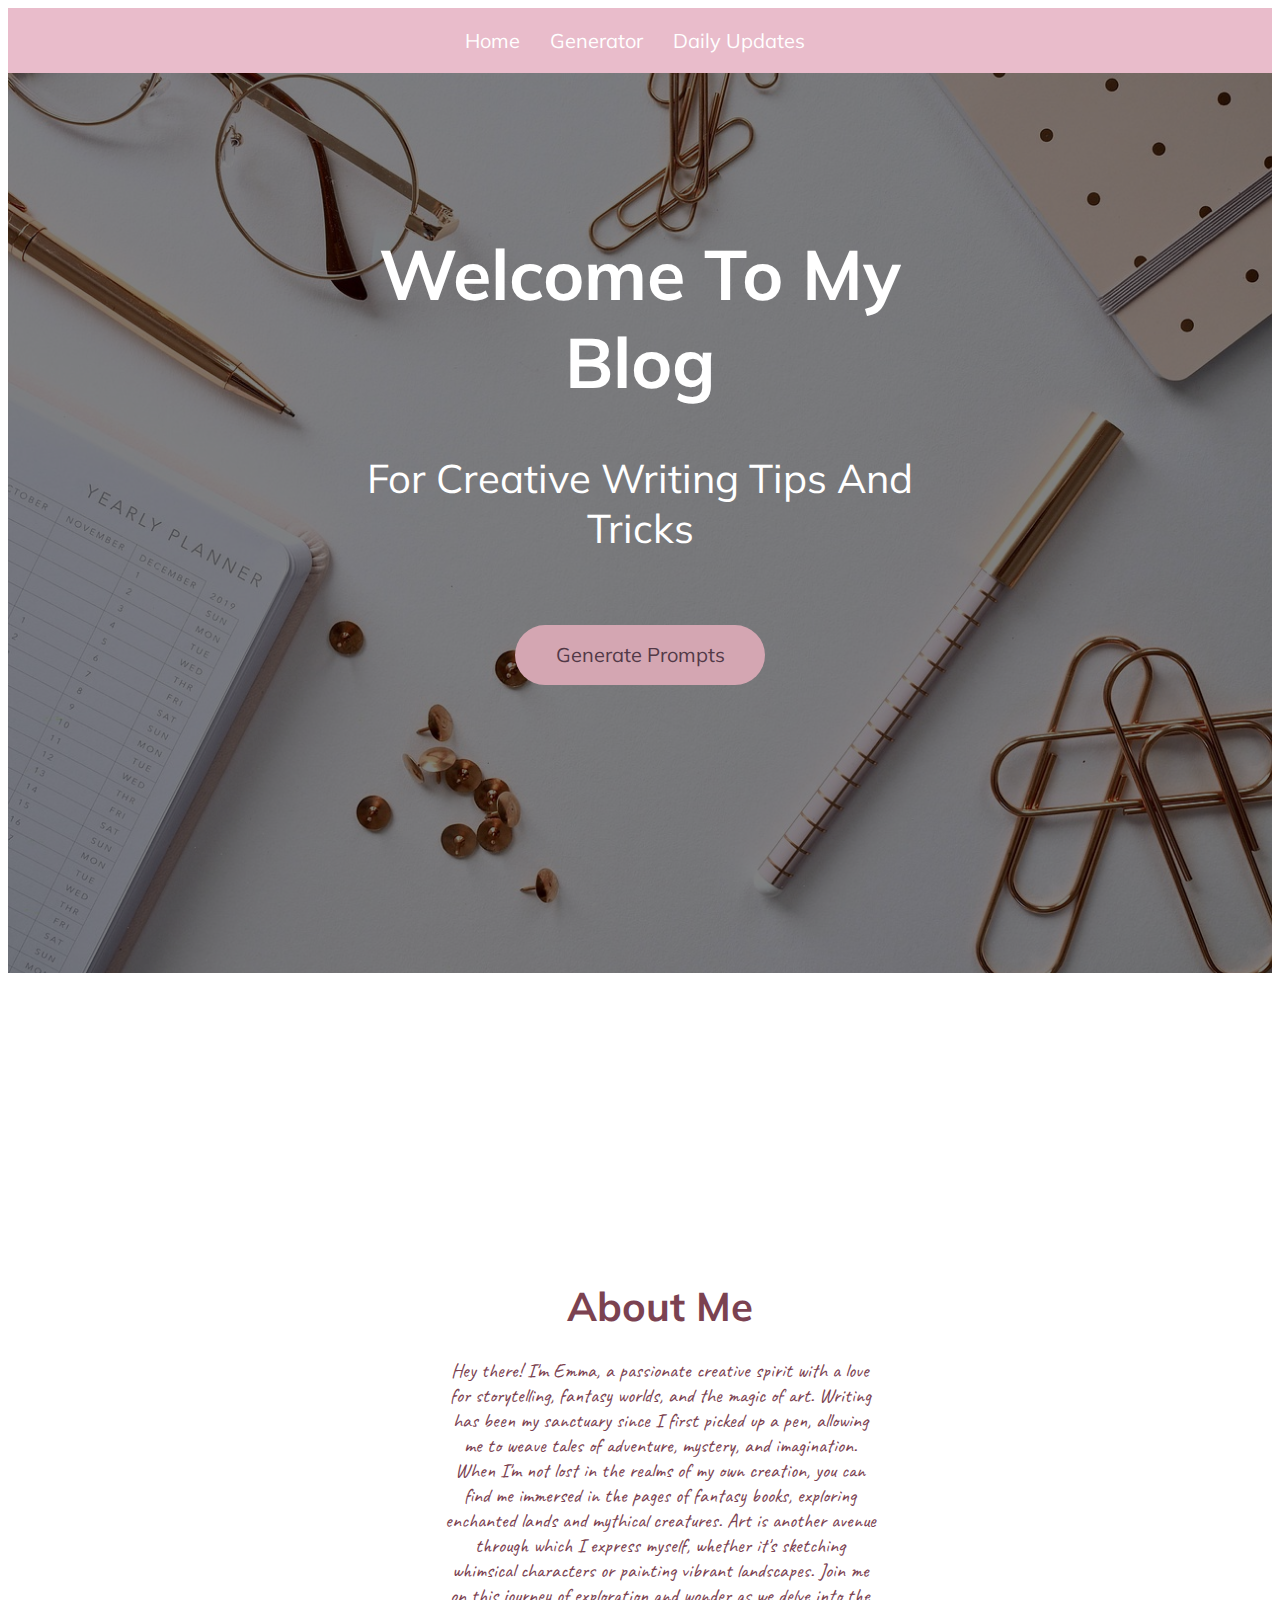
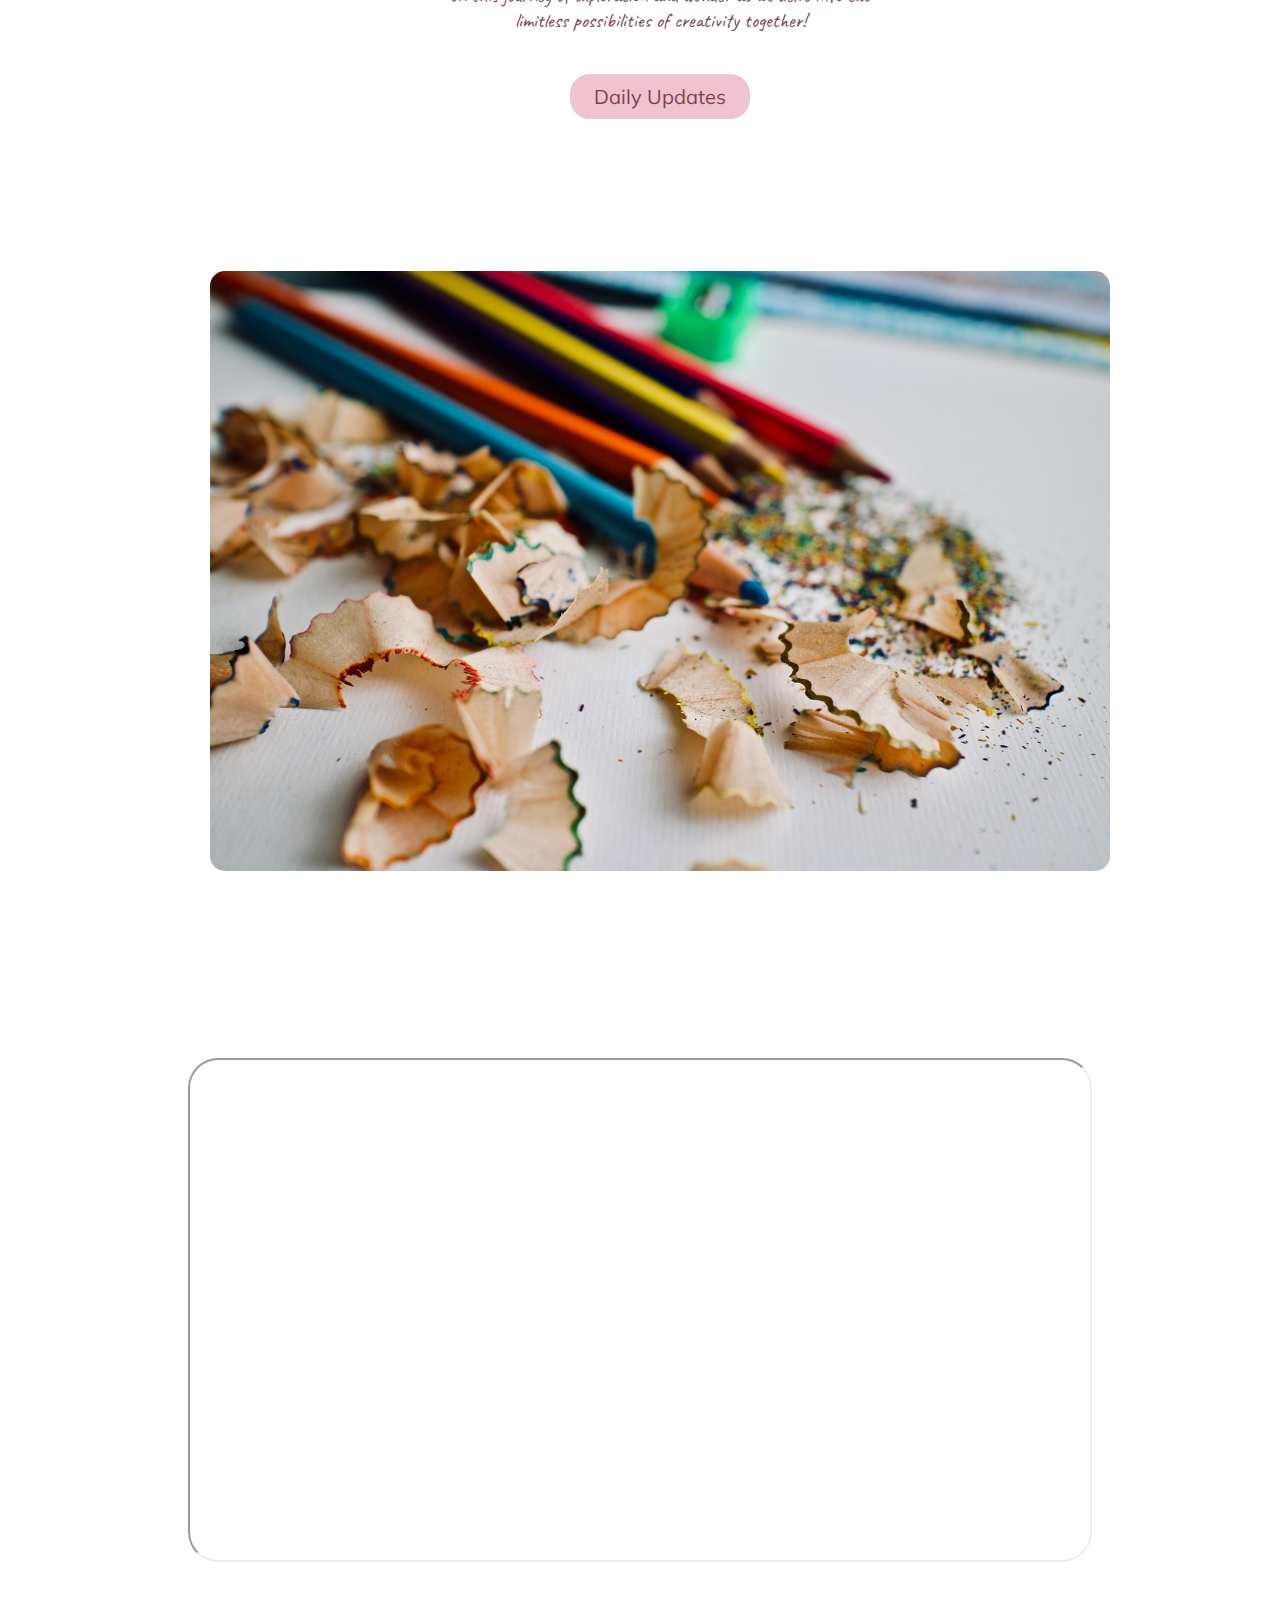
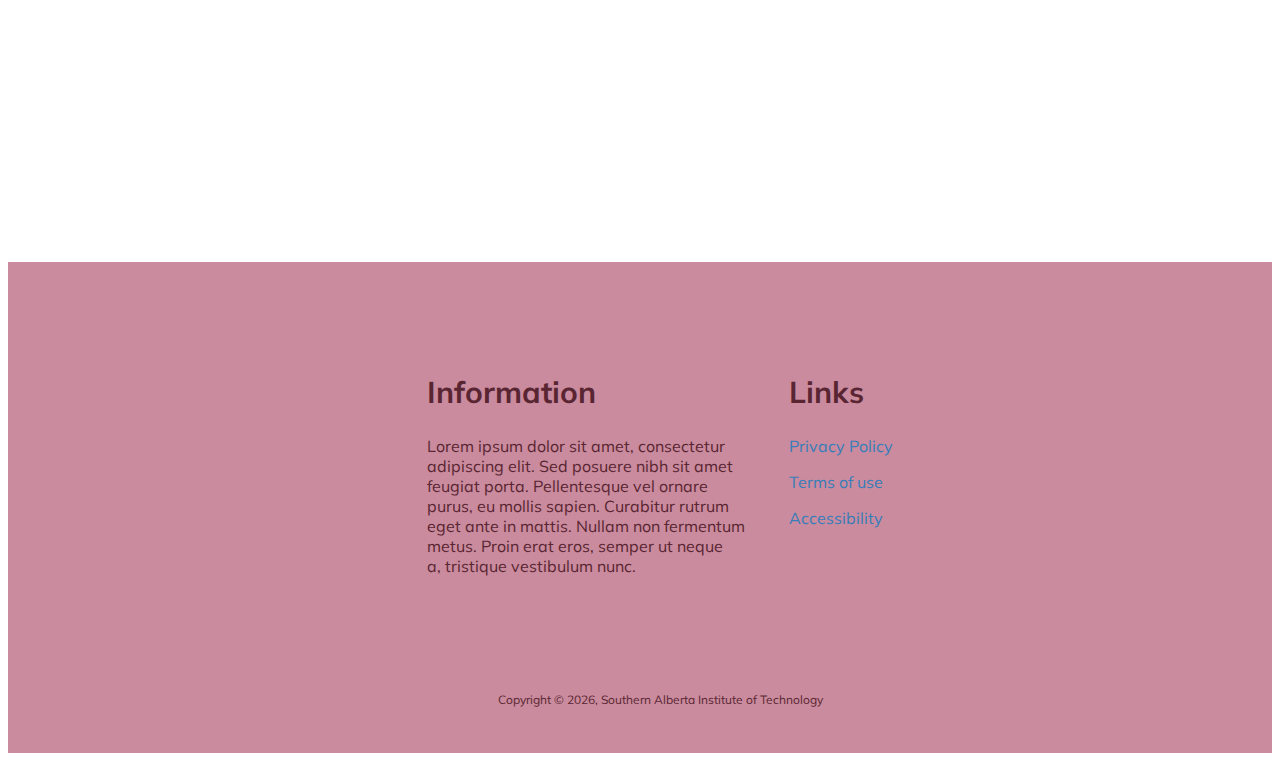
==== index.html @ 94fe72d8 "renamed the homepage html to index html" ====
<!DOCTYPE html>
<html lang="en">
    <head>
        <meta charset="UTF-8">
        <meta http-equiv="X-UA-Compatible" content="IE=edge">
        <meta name="viewport" content="width=device-width, initial-scale=1.0">
        <link rel="stylesheet" type="text/css" href="styles/project_one.css">
        <link rel="preconnect" href="https://fonts.gstatic.com" crossorigin>
        <link href="https://fonts.googleapis.com/css2?family=Caveat:wght@400..700&family=Mulish:ital,wght@0,200..1000;1,200..1000&display=swap" rel="stylesheet">
        
        <title>My Blog</title>
    </head>
    <body>
    
        <section class="hero-container">

            <div class="nav-menu">
                <div class="nav-toggle" onclick="toggleNav()">
                    <div class="bar"></div>
                    <div class="bar"></div>
                    <div class="bar"></div>
                </div>
                <ul class="nav-links">
                    <li><a href="homepage.html">Home</a></li>
                    <li><a href="writingprompts.html">Generator</a></li>
                    <li><a href="dailyupdate.html">Daily Updates</a></li>
                </ul> 
            </div>

            <div class="hero-image" >
                <img class="blog-welcome" src="assets/writing_desk.jpg" alt="white desk with journal and assorted stationery clutter">
                <div class="hero-text">
                    <h1>Welcome To My Blog</h1>
                    <p>For Creative Writing Tips And Tricks</p>
                    <script>
                        function redirectToPage() {
                            window.location.href = "writingprompts.html";
                        }
                    </script>
                    <button class="generate-prompts" onclick="redirectToPage()">Generate Prompts</button>
                </div>
            </div>
        </section>

        <section class="content-container">
            <!-- Remove and add content HTML -->
            <div>
              <ul class="content-items">
                <li class="content-text">
                  <h1 class="about-me">About Me</h1>
                  <p>Hey there! I'm Emma, a passionate creative spirit with a love for storytelling, fantasy worlds, and the magic of art. Writing has been my sanctuary since I first picked up a pen, allowing me to weave tales of adventure, mystery, and imagination. When I'm not lost in the realms of my own creation, you can find me immersed in the pages of fantasy books, exploring enchanted lands and mythical creatures. Art is another avenue through which I express myself, whether it's sketching whimsical characters or painting vibrant landscapes. Join me on this journey of exploration and wonder as we delve into the limitless possibilities of creativity together!
                  </p>
                  <script>
                    function showAlert2() {
                      alert ("https://www.youtube.com/watch?v=S7TUe5w6RHo&t");
                    }
                  </script>
                  <button class="daily-update" onclick="window.location.href = 'dailyupdate.html'">Daily Updates</button>
                </li>
                <li>
                  <img class="content-image" src="assets/pencil_shavings.jpg" alt="coloured pencil shavings on white paper">
                </li>
              </ul>
            </div>
        </section>

        <section class="video-container">
            <iframe class="video"
                src="https://www.youtube.com/embed/X0rspL23tqw" alt="☀️ fantasy worldbuilding 101 - pt. 1: the absolute basics. By Lynn d. Jung">
            </iframe>
        </section>

        <section class="footer-container">
            <footer>
                <ul class="footer-items">
                  <li>
                        <h2 class="footer-header">Information</h2>
                        <p>Lorem ipsum dolor sit amet, consectetur
                        <br>adipiscing elit. Sed posuere nibh sit amet
                        <br> feugiat porta. Pellentesque vel ornare
                        <br> purus, eu mollis sapien. Curabitur rutrum
                        <br> eget ante in mattis. Nullam non fermentum
                        <br> metus. Proin erat eros, semper ut neque
                        <br> a, tristique vestibulum nunc.
                        </p>
                  </li>
                  <li>
                        <h2 class="footer-header">Links</h2>
                        <p><a href="mailto:hege@example.com">Privacy Policy</a></p>
                        <p><a href="mailto:hege@example.com">Terms of use</a></p>
                        <p><a href="mailto:hege@example.com">Accessibility</a></p>
                  </li>
                  
                  <p class="copyright">Copyright &copy; <script>document.write(new Date().getFullYear())</script>, Southern Alberta Institute of Technology</p>
                </ul>
            </footer>
        </section>

        <script src="script.js" defer></script>
    </body>
</html>
---- styles/project_one.css ----
/*navigation menu*/
.nav-menu {
    background-color: #e9bccb;
    padding: 20px;
    font-family: "Mulish";
}

.nav-toggle {
    display: none; /* Initially hide the hamburger menu */
    cursor: pointer;
}

.bar {
    width: 25px;
    height: 3px;
    background-color: white;
    margin: 5px 0;
}

.nav-links {
    list-style-type: none;
    padding: 0;
    margin: 0;
    display: flex;
    justify-content: center;
}

.nav-links li {
    margin-right: 10px;
}

.nav-links li a {
    text-decoration: none;
    color: white;
    font-size: 20px;
    padding: 10px;
}

/* Media query for phone screen sizes */
@media (max-width: 768px) {
    .nav-toggle {
        display: block; /* Show the hamburger menu */
    }
    
    .nav-links {
        display: none; /* Hide the navigation links by default */
    }
    
    .nav-links.active {
        display: flex; /* Show the navigation links when active */
        flex-direction: column; /* Stack the links vertically */
        align-items: center; /* Center the links vertically */
        background-color: #e9bccb;
        padding-top: 20px;
    }
}

/*hero page stuff*/
.hero-container {
    color: #fff;
    height: 100vh;
    text-align: center;
    width: auto;
    background-size: 100% 100%;
    
}
.blog-welcome {
    object-fit: cover;
    width: 100%;
    height: 100vh;
    filter:brightness(50%)
    
}


/* Place text in the middle of the image */
.hero-text {
    text-align: center;
    position: absolute;
    top: 50%;
    left: 50%;
    transform: translate(-50%, -50%);
    color: rgb(255, 255, 255);
    font-size: 40px;
    font-family: "Mulish";

}
.hero-text h1{
    font-family: "Mulish";
    font-size:70px;
}

.generate-prompts{
    color: rgb(82, 57, 71);
    background-color: rgb(212, 166, 178);
    border: none;
    border-radius: 100px;
    margin: 5%;
    font-size: 20px;
    width: 250px;
    height:60px;
    font-family: "Mulish", bold;
    
}
.generate-prompts:hover{
    background-color: rgb(239, 195, 207);
    color: rgb(255, 245, 245);
    transform: scale(1.1);
}

@media (max-width: 600px)/*phone*/{
    .hero-text{
        font-size:30px;
    }
    .hero-text h1{
        font-size: 60px;
    }
}

/* Style for the prompts container */
#prompts-container {
    margin-top: 100px;
    text-align: center;
    margin-left: 20px;
    margin-right: 20px;
    margin-bottom: 100px;
    background-color: rgb(255, 233, 239);
    padding-top: 100px;
    padding-bottom: 100px;
    padding-left: 20px;
    padding-right: 20px;
    border: solid 10px rgb(225, 177, 195);
    border-radius: 20px;
}

/* Style for individual prompts */
#prompts-container p {
    font-size: 30px;
    line-height: 1.5;
    font-family: "Caveat";
}

#generate-prompts-btn{
    color: rgb(88, 50, 72);
    background-color: rgb(228, 181, 194);
    border: none;
    border-radius: 100px;
    margin: 5%;
    font-size: 30px;
    width: 250px;
    height:60px;
    margin:  auto; 
    margin-top: 100px;
    display: block;
    font-family: "Mulish";
}

#generate-prompts-btn:hover{
    background-color: rgb(239, 195, 207);
    color: rgb(255, 245, 245);
    transform: scale(1.1);
}

.generator-container{
    height: 800px;
}

/*journal entry stuff*/
.journal-title{
    font-size: 40px;
    text-align: center;
    margin-top: 200px;
    font-family: "Mulish";
    color: #4c2b39;
}

@media (max-width: 3000px) and (min-width: 1500px) {
    .journal-container {
        display: flex;
        justify-content: center; /* Center content horizontally */
        align-items: center; /* Center content vertically */
    }
    .journal-textbox {
        width: 70%; /* Adjust width as needed */
        height: 800px; /* Adjust height as needed */
        font-size: 40px; /* Adjust font size as needed */
        padding: 10px; /* Adjust padding as needed */
        background-color: #ffe7ef;
        border: 10px solid #e9bccb; /* Add border for visual clarity */
        border-radius: 20px;
        resize: vertical; /* Allow vertical resizing */
        cursor: default;
        box-sizing: border-box;
        margin: 0 auto; /* Center the text box horizontally */
        font-family: "Caveat";
    }
}

@media (max-width: 1500px) {
    .journal-container {
        display: flex;
        justify-content: center; /* Center content horizontally */
        align-items: center; /* Center content vertically */
    }
    .journal-textbox {
        width: 90%; /* Adjust width for smaller screens */
        height: 600px; /* Adjust height as needed */
        margin-top: 50px;
        font-size: 30px; /* Adjust font size as needed */
        padding: 10px; /* Adjust padding as needed */
        background-color: #ffe7ef;
        border: 10px solid #e9bccb; /* Add border for visual clarity */
        border-radius: 20px;
        resize: vertical; /* Allow vertical resizing */
        cursor: default;
        margin: 0 auto; /* Center the text box horizontally */
        font-family: "Caveat";
    }
}

/*accordion stuff*/
.accordion-container {
    height: 800px;
    padding: 100px;
    text-align: center;
    margin-top: 100px;
    margin-bottom: 300px;
    
}
.accordion-container h2{
    font-family: "Mulish";
    color: #4c2b39;
}
.accordion {
    background-color: rgb(255, 198, 214);
    color: #4c2b39;
    cursor: pointer;
    padding: 50px;
    width: 100%;
    text-align: left;
    border: none;
    outline: none;
    transition: 0.4s;
    font-size: 20px;
}

.accordion:first-of-type {
    border-radius: 20px 20px 0 0;
}

.accordion:last-of-type {
    border-radius: 0 0 20px 20px;
}

.accordion:last-of-type.active {
    border-radius: 0 0 0 0;
}

.active, .accordion:hover {
    background-color: rgb(243, 184, 202);
}
.panel {
    padding: 0 50px;
    background-color: rgb(255, 224, 233);
    color: #4c2b39;
    overflow: hidden;
    max-height: 0;
    transition: max-height 0.2s ease-out;
    text-align: left;
    font-size: 16px;
}

.accordion:after {
    content: '\002B'; /* Unicode character for "plus" sign (+) */
    font-size: 13px;
    color: #4c2b39;
    float: right;
    margin-left: 5px;
}
.active:after {
    content: "\2212"; /* Unicode character for "minus" sign (-) */
}

/* Media query for phone sizes */
@media (max-width: 600px) {
    .accordion-container {
        height: auto; /* Let the height adjust dynamically */
        padding: 50px; /* Reduce padding for smaller screens */
    }
    
    .accordion {
        padding: 30px; /* Adjust padding for smaller screens */
        font-size: 16px; /* Reduce font size for smaller screens */
    }
    
    .panel {
        padding: 0 20px; /* Adjust padding for smaller screens */
        font-size: 14px; /* Reduce font size for smaller screens */
    }
}


/*content stuff*/
@media (min-width: 600px) and (max-width: 1500px)/*tablet*/{
    .content-container {
      height: 1600px;
      text-align: center;
      padding-top: 100px;
    }
    .content-text{
      padding-top: 100px;
      width: 27rem;
      font-family: "Caveat";
      font-size: 20px;
    }
    .content-image{
        height:auto;
        width: 100%;
        max-width: 900px;
        
    }
}
@media (max-width: 600px)/*phone*/{
    .content-container {
        height: 1400px;
        text-align: center;
        padding-top: 100px;
    }
    .content-text{
        padding-top: 100px;
        width: 90%; /* Adjust width for smaller screens */
        margin: 0 auto;
        font-size: 20px;
        font-family: "Caveat";
    }
    .content-image{
        height:auto;
        width: 100%;
        max-width: 1200px;
    }
}

@media (min-width: 1500px) and ( max-width:2225px)/*smaller desktop*/{
    .content-container {
        height: 1000px;
        text-align: center;
        padding-top: 100px;
    }
    .content-text{
        padding-top: 100px;
        width: 27rem;
        font-family: "Caveat";
        font-size: 20px;
    }
    .content-image{
        height:450px;
        width: 700px;
    }
}

@media (min-width: 2225px) and ( max-width:3000px)/*larger desktop*/{
    .content-container {
        height: 1000px;
        text-align: center;
        font-family: "Caveat";
        padding-top: 100px;
    }
    .content-text{
        padding-top: 100px;
        width: 40rem;
        font-size: 20px;
    }
    .content-image{
        height:450px;
        width: 700px;
    }
}

.about-me{
    font-family: "Mulish";
}
.content-image{
    border-radius: 15px;
}

.content-items li{
    display:inline-block;
    margin-left:5%;
    margin-right: 5%;
    margin-top: 130px;
    vertical-align: top;
    text-align: center;
}
 
.content-container{
    color: rgb(123, 66, 81);
}
.daily-update{
    color: rgb(123, 66, 81);
    background-color: rgb(239, 195, 207);
    border: none;
    border-radius: 20px;
    margin: 5%;
    font-size: 20px;
    width: 180px;
    height:45px;
    font-family: "Mulish";

}
.daily-update:hover{
    background-color: rgb(255, 218, 228);
    color: rgb(123, 66, 81);
    transform: scale(1.1);
}

/*embedded video css*/

.video {
    display: block;
    margin: auto;
    margin-bottom: 100px;
    margin-top: 50px;
    border-radius: 30px;
}

@media (min-width: 1200px){
    /* Adjust the max-width property to allow the video to scale up on larger screens */
    .video{
        margin-bottom: 300px;
        max-width: 900px; /* Set a larger max-width for larger screens */
        width: 100%; /* Ensure the video fills its container */
        height: 500px; /* Let the height adjust automatically based on the aspect ratio */
    }
}   

@media (max-width: 768px){
    /*video formatting*/
    .video{
        margin-bottom: 300px;
        max-width: 500px; /* Set a larger max-width for larger screens */
        width: 100%; /* Ensure the video fills its container */
        height: 300px;
    }
}

@media (min-width: 768px) and ( max-width:1200px){
    /*video formatting*/
    .video{
        margin-bottom: 300px;
        max-width: 700px; /* Set a larger max-width for larger screens */
        width: 100%; /* Ensure the video fills its container */
        height: 400px;
    }
}
  
/*footer stuff*/
@media (min-width: 805px) and (max-width: 1280px)/*tablet*/{
    .footer-container {
        background-color: rgb(201, 139, 157);
        width: 100%;
        height: 100%; /* Change height to 100% */
        position: relative;
        text-align: center;
        font-family: "Mulish";
        padding-top: 20px;
        padding-bottom: 10px;
        display: flex; /* Use flexbox to align items vertically */
        flex-direction: column; /* Align items in a column */
        justify-content: space-between; /* Space-between aligns items to top and bottom */
    }
}
@media (min-width: 1280px) and ( max-width:5000px)/*desktop*/{
    .footer-container {
        background-color: rgb(201, 139, 157);
        width: 100%;
        height: 100%; /* Change height to 100% */
        position: relative;
        text-align: center;
        padding-top: 20px;
        padding-bottom: 10px;
        font-family: "Mulish";
        display: flex; /* Use flexbox to align items vertically */
        flex-direction: column; /* Align items in a column */
        justify-content: space-between; /* Space-between aligns items to top and bottom */
    }
}
@media (min-width: 50px) and (max-width: 805px)/*phone*/{
    .footer-container {
        background-color: rgb(201, 139, 157);
        width: 100%;
        height: 100%; /* Change height to 100% */
        position: relative;
        text-align: center;
        padding-top: 20px;
        padding-bottom: 10px;
        font-family: "Mulish";
        display: flex; /* Use flexbox to align items vertically */
        flex-direction: column; /* Align items in a column */
        justify-content: space-between; /* Space-between aligns items to top and bottom */
    }
}
footer li{
    display: inline-block;
    text-align: left;
    margin-left: 20px;
    margin-right: 20px;
    vertical-align:top;
    padding-top: 50px;
    color: rgb(89, 37, 50);
}
.footer-header{
    font-size: 30px;
}
a:link {
    color: rgb(54, 125, 187);
    background-color: transparent;
    text-decoration: none;
}
a:hover {
    color: rgb(39, 154, 255);
    background-color: transparent;
    text-decoration: underline;
}
.copyright {
    width: 90%;
    margin: auto;
    padding-top: 100px;
    padding-bottom: 20px; 
    font-size: 12px; 
    text-align: center; 
    color: rgb(89, 37, 50);
}
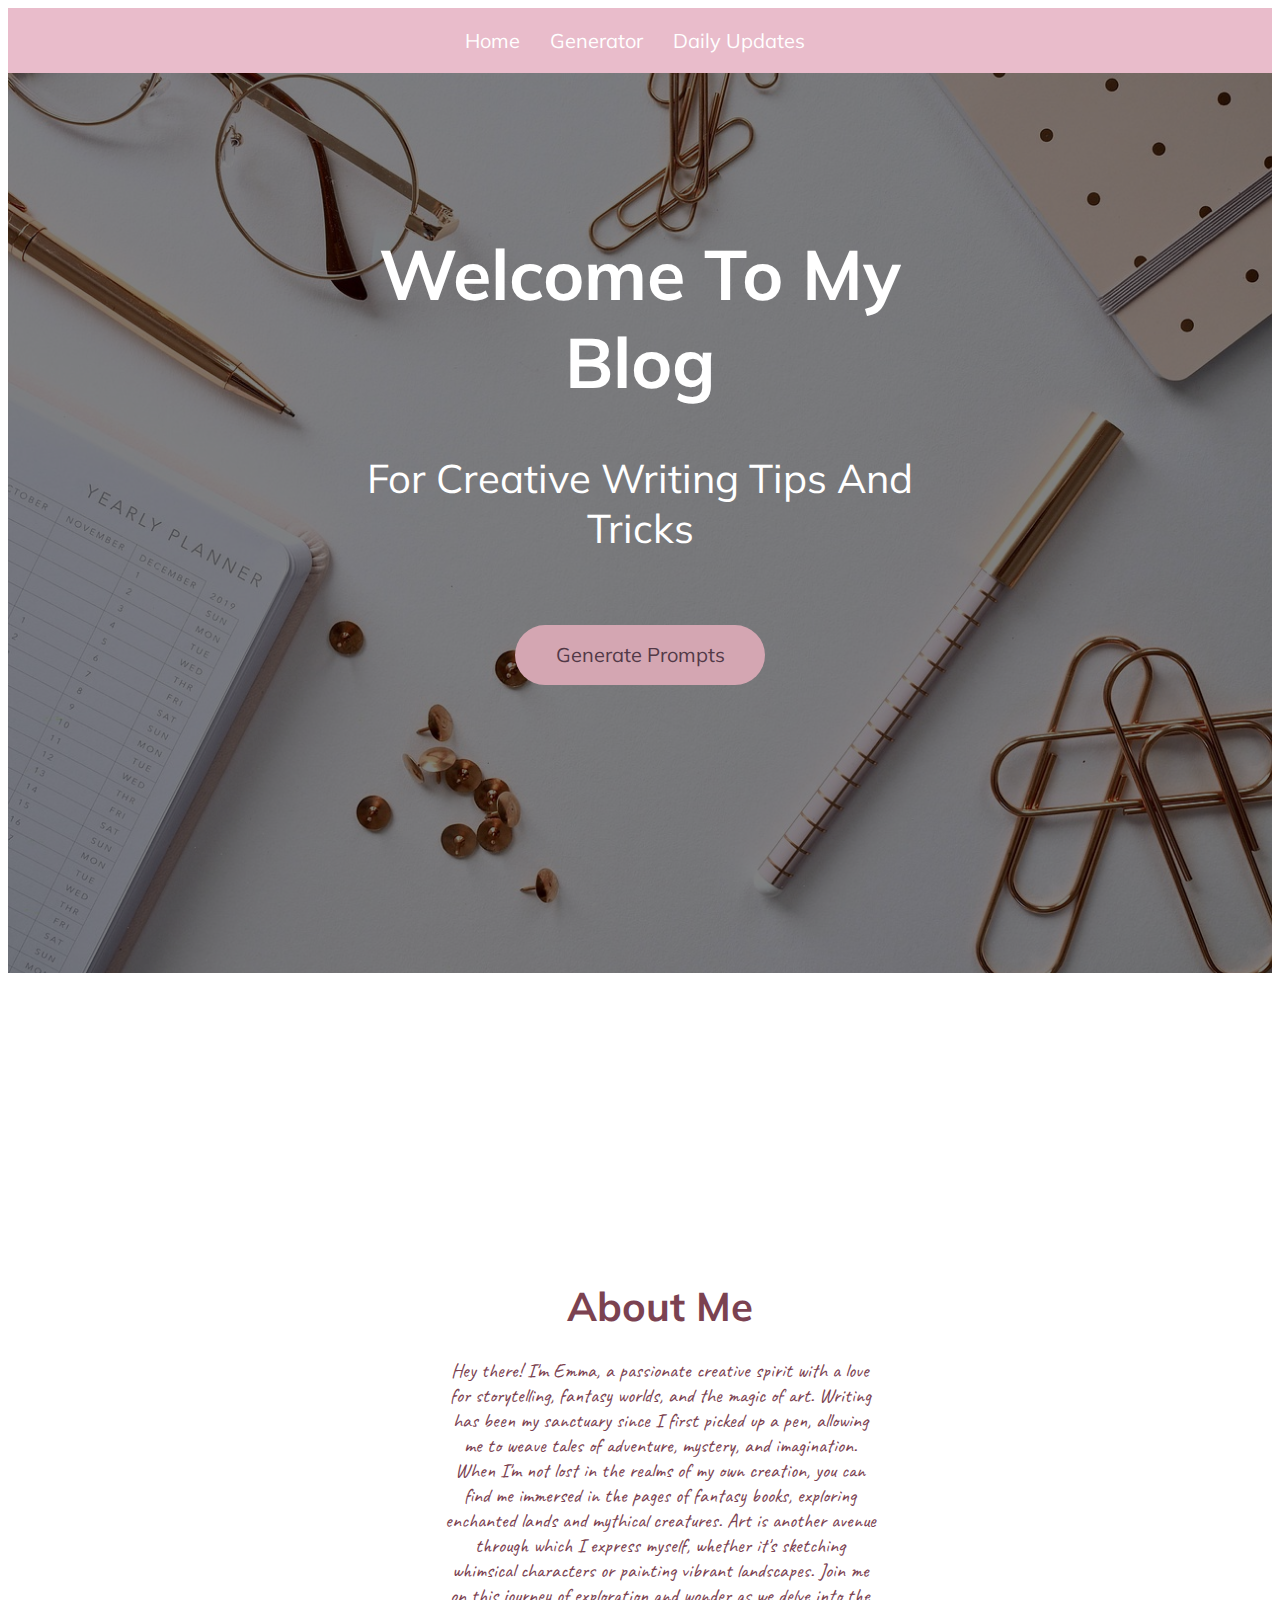
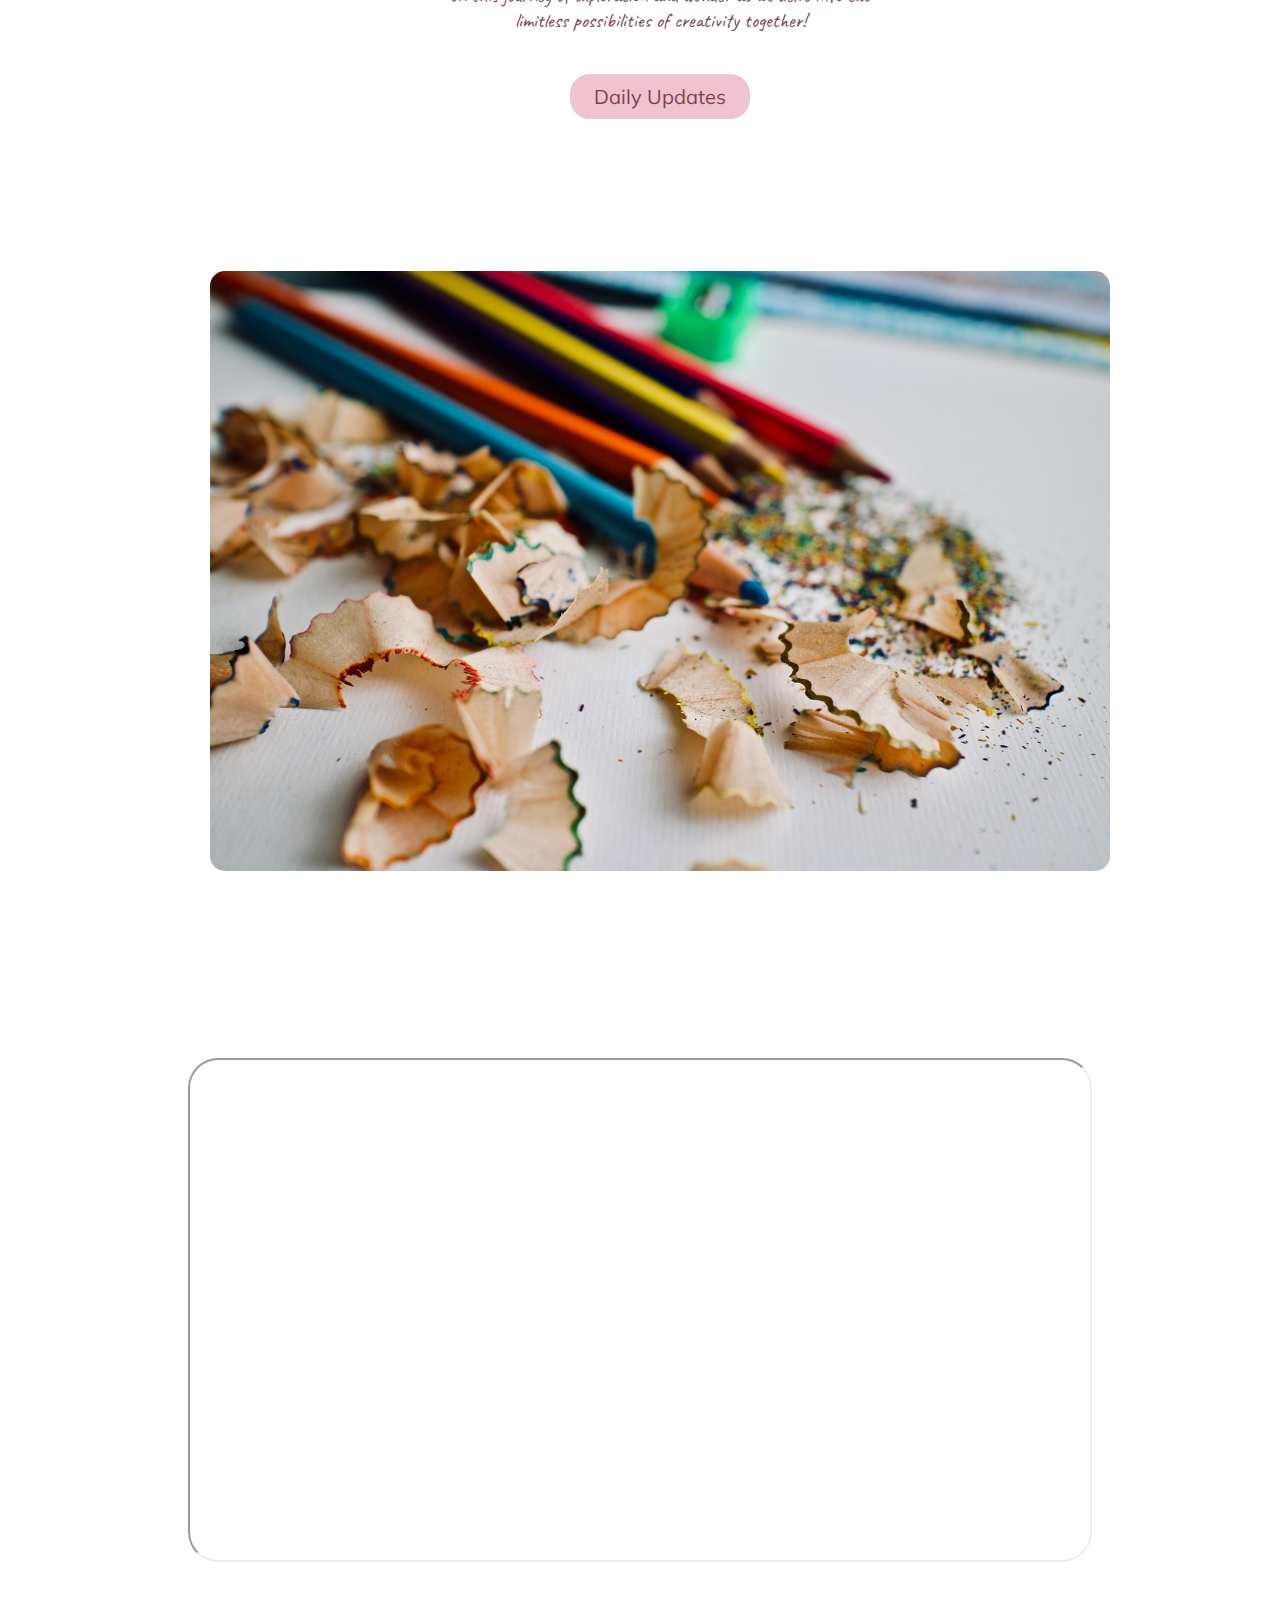
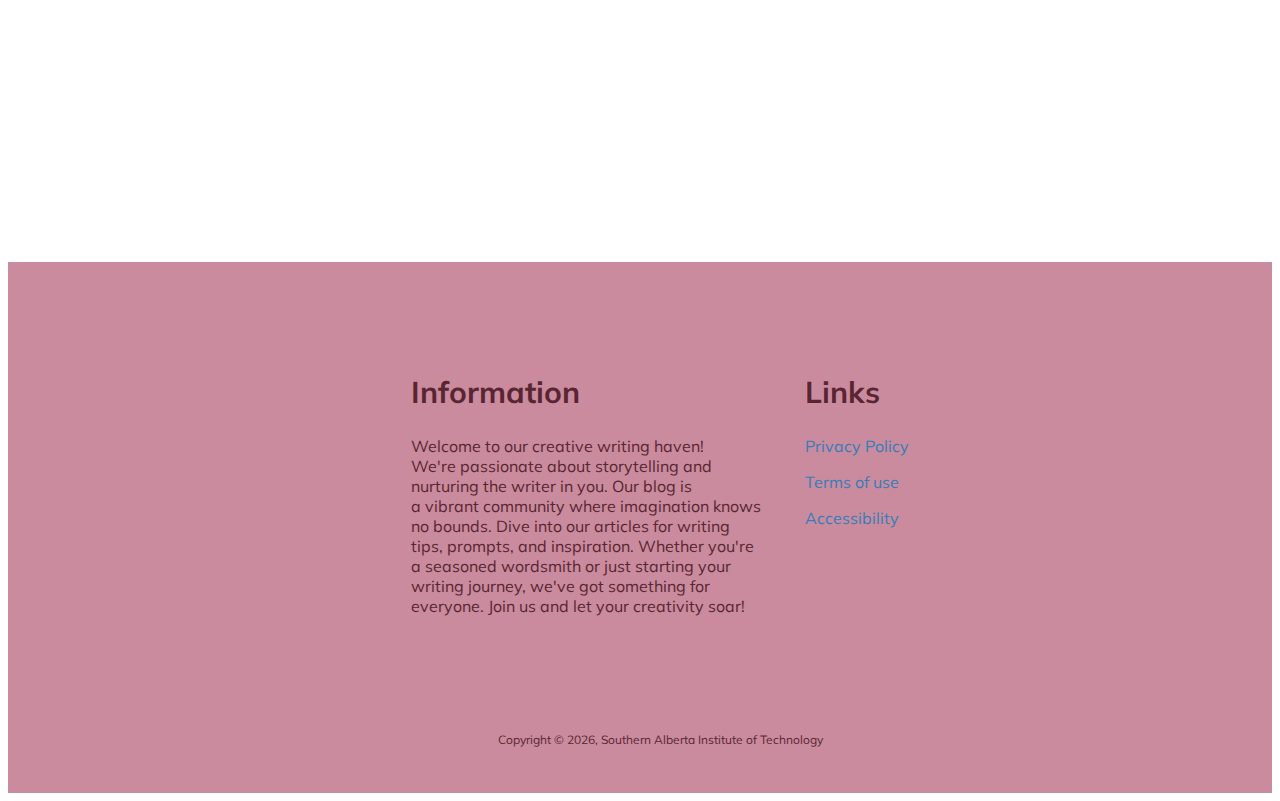
==== commit 86e1f97c: "finishing touches" ====
--- a/index.html
+++ b/index.html
@@ -21,7 +21,7 @@
                     <div class="bar"></div>
                 </div>
                 <ul class="nav-links">
-                    <li><a href="homepage.html">Home</a></li>
+                    <li><a href="index.html">Home</a></li>
                     <li><a href="writingprompts.html">Generator</a></li>
                     <li><a href="dailyupdate.html">Daily Updates</a></li>
                 </ul> 
@@ -75,20 +75,22 @@
                 <ul class="footer-items">
                   <li>
                         <h2 class="footer-header">Information</h2>
-                        <p>Lorem ipsum dolor sit amet, consectetur
-                        <br>adipiscing elit. Sed posuere nibh sit amet
-                        <br> feugiat porta. Pellentesque vel ornare
-                        <br> purus, eu mollis sapien. Curabitur rutrum
-                        <br> eget ante in mattis. Nullam non fermentum
-                        <br> metus. Proin erat eros, semper ut neque
-                        <br> a, tristique vestibulum nunc.
+                        <p>Welcome to our creative writing haven! 
+                        <br> We're passionate about storytelling and 
+                        <br> nurturing the writer in you. Our blog is 
+                        <br> a vibrant community where imagination knows 
+                        <br> no bounds. Dive into our articles for writing  
+                        <br> tips, prompts, and inspiration. Whether you're 
+                        <br> a seasoned wordsmith or just starting your 
+                        <br> writing journey, we've got something for 
+                        <br> everyone. Join us and let your creativity soar!
                         </p>
                   </li>
                   <li>
                         <h2 class="footer-header">Links</h2>
-                        <p><a href="mailto:hege@example.com">Privacy Policy</a></p>
-                        <p><a href="mailto:hege@example.com">Terms of use</a></p>
-                        <p><a href="mailto:hege@example.com">Accessibility</a></p>
+                        <p><a href="https://www.dictionary.com/browse/privacy">Privacy Policy</a></p>
+                        <p><a href="https://www.termsfeed.com/blog/sample-terms-of-use-template/">Terms of use</a></p>
+                        <p><a href="https://www.dictionary.com/browse/accessibility">Accessibility</a></p>
                   </li>
                   
                   <p class="copyright">Copyright &copy; <script>document.write(new Date().getFullYear())</script>, Southern Alberta Institute of Technology</p>
--- a/styles/project_one.css
+++ b/styles/project_one.css
@@ -34,6 +34,10 @@
     color: white;
     font-size: 20px;
     padding: 10px;
+}
+
+.nav-links li a:hover{
+    text-decoration: underline;
 }
 
 /* Media query for phone screen sizes */
@@ -220,7 +224,7 @@
 
 /*accordion stuff*/
 .accordion-container {
-    height: 800px;
+    min-height: 800px;
     padding: 100px;
     text-align: center;
     margin-top: 100px;
@@ -265,9 +269,10 @@
     color: #4c2b39;
     overflow: hidden;
     max-height: 0;
-    transition: max-height 0.2s ease-out;
+    transition: 0.2s ease-out;
     text-align: left;
     font-size: 16px;
+    font-family: "Mulish";
 }
 
 .accordion:after {
